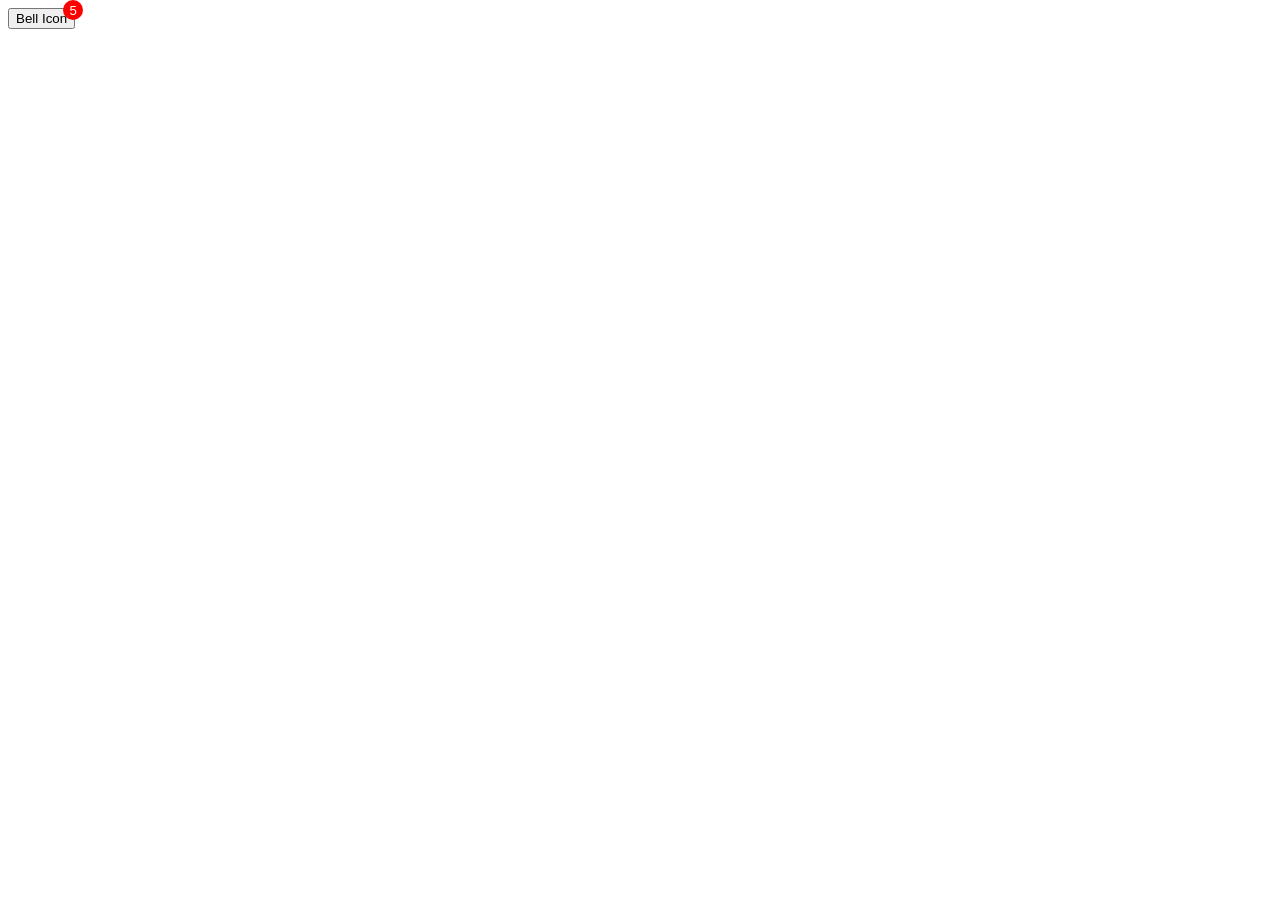
==== Practice/index.html @ 79af4044 "Add files via upload" ====
<!DOCTYPE html>
<html lang="en">
  <head>
    <title>Practice Session</title>
    <link rel="stylesheet" href="styles.css" />
    <script src="script.js" defer></script>
  </head>
  <body>
    <div class="container">
      <button data-notification-count="5">Bell Icon</button>
    </div>
  </body>
</html>
---- Practice/styles.css ----
[data-notification-count] {
  position: relative;
}
[data-notification-count]::before {
  content: attr(data-notification-count);
  position: absolute;
  top: -0.75em;
  right: -0.75em;
  width: 1.5em;
  height: 1.5em;
  display: flex;
  justify-content: center;
  align-items: center;
  border-radius: 50%;
  background-color: red;
  color: white;
}
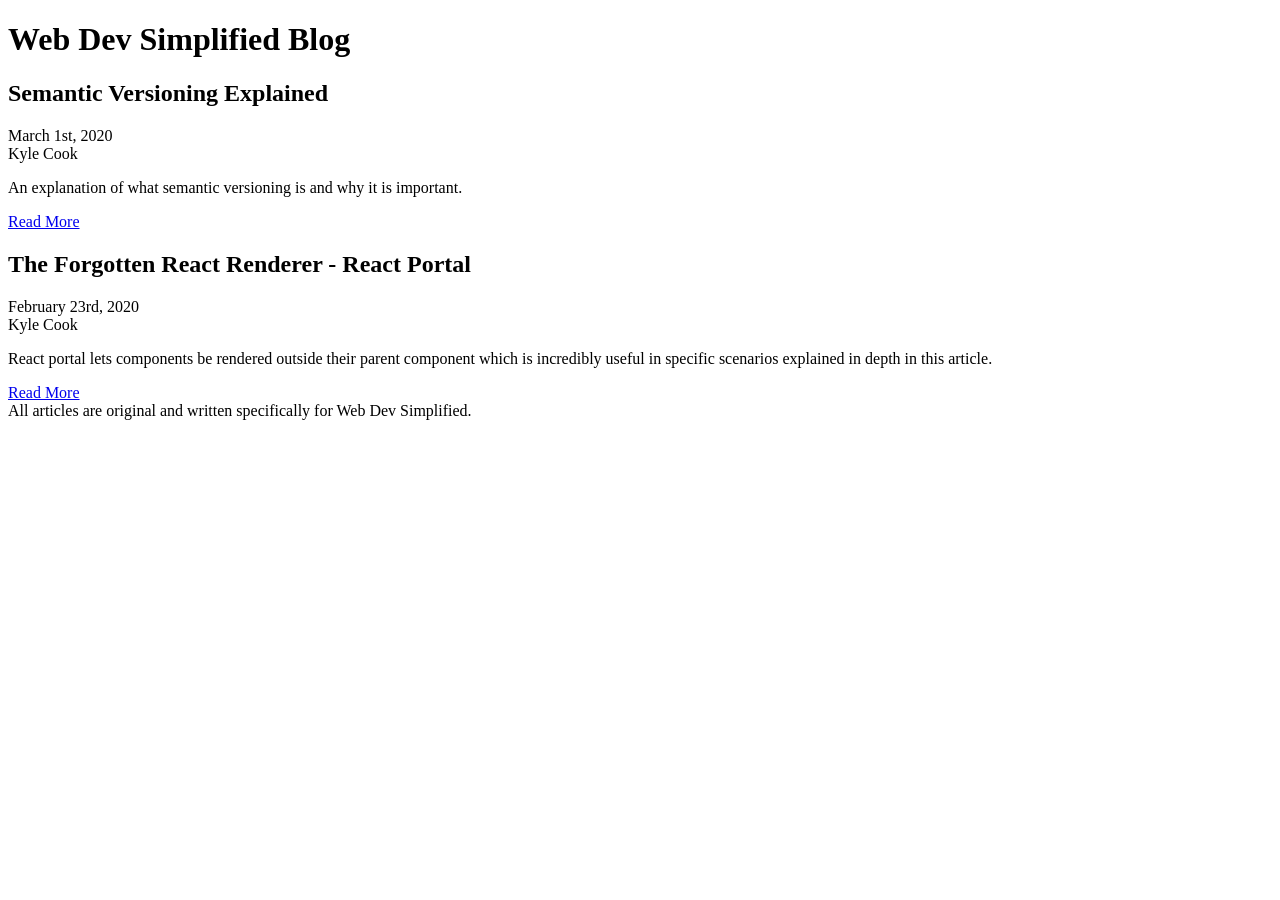
==== commit 86a14033: "Update index.html" ====
--- a/Practice/index.html
+++ b/Practice/index.html
@@ -6,8 +6,38 @@
     <script src="script.js" defer></script>
   </head>
   <body>
-    <div class="container">
-      <button data-notification-count="5">Bell Icon</button>
-    </div>
+    <header class="header">
+      <h1 class="header-title">Web Dev Simplified Blog</h1>
+    </header>
+    <main>
+      <section>
+        <article>
+          <h2 class="article-title">Semantic Versioning Explained</h2>
+          <div class="article-date">March 1st, 2020</div>
+          <div class="article-author">Kyle Cook</div>
+          <p>
+            An explanation of what semantic versioning is and why it is
+            important.
+          </p>
+          <a href="#">Read More</a>
+        </article>
+        <article>
+          <h2 class="article-title">
+            The Forgotten React Renderer - React Portal
+          </h2>
+          <div class="article-date">February 23rd, 2020</div>
+          <div class="article-author">Kyle Cook</div>
+          <p>
+            React portal lets components be rendered outside their parent
+            component which is incredibly useful in specific scenarios explained
+            in depth in this article.
+          </p>
+          <a href="#">Read More</a>
+        </article>
+      </section>
+    </main>
+    <footer class="footer">
+      All articles are original and written specifically for Web Dev Simplified.
+    </footer>
   </body>
 </html>
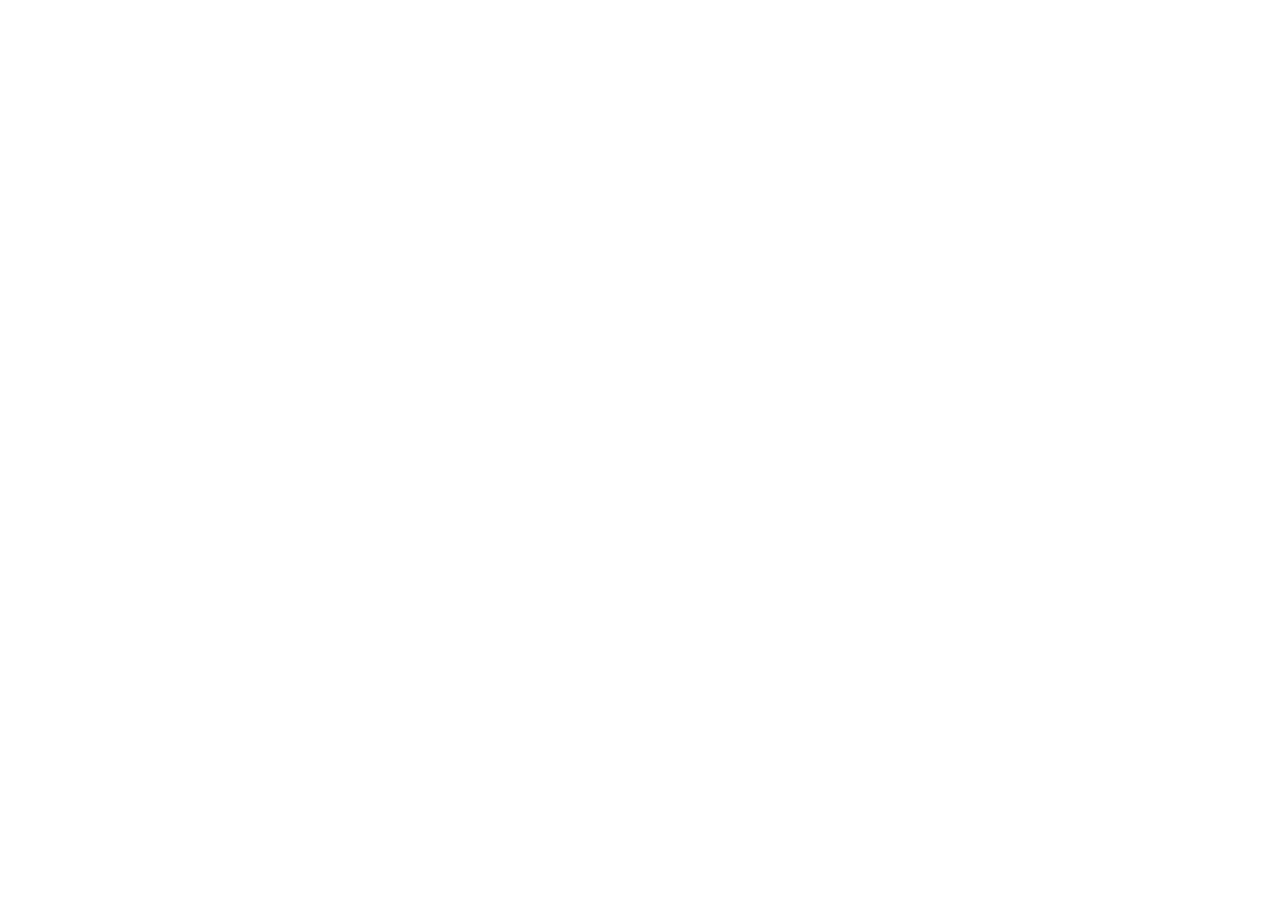
==== commit b03df15b: "Update index.html" ====
--- a/Practice/index.html
+++ b/Practice/index.html
@@ -6,38 +6,6 @@
     <script src="script.js" defer></script>
   </head>
   <body>
-    <header class="header">
-      <h1 class="header-title">Web Dev Simplified Blog</h1>
-    </header>
-    <main>
-      <section>
-        <article>
-          <h2 class="article-title">Semantic Versioning Explained</h2>
-          <div class="article-date">March 1st, 2020</div>
-          <div class="article-author">Kyle Cook</div>
-          <p>
-            An explanation of what semantic versioning is and why it is
-            important.
-          </p>
-          <a href="#">Read More</a>
-        </article>
-        <article>
-          <h2 class="article-title">
-            The Forgotten React Renderer - React Portal
-          </h2>
-          <div class="article-date">February 23rd, 2020</div>
-          <div class="article-author">Kyle Cook</div>
-          <p>
-            React portal lets components be rendered outside their parent
-            component which is incredibly useful in specific scenarios explained
-            in depth in this article.
-          </p>
-          <a href="#">Read More</a>
-        </article>
-      </section>
-    </main>
-    <footer class="footer">
-      All articles are original and written specifically for Web Dev Simplified.
-    </footer>
+   
   </body>
 </html>
--- a/Practice/styles.css
+++ b/Practice/styles.css
@@ -1,17 +1,23 @@
-[data-notification-count] {
-  position: relative;
+.header,
+.footer {
+  background-color: purple;
 }
-[data-notification-count]::before {
-  content: attr(data-notification-count);
-  position: absolute;
-  top: -0.75em;
-  right: -0.75em;
-  width: 1.5em;
-  height: 1.5em;
-  display: flex;
-  justify-content: center;
-  align-items: center;
-  border-radius: 50%;
-  background-color: red;
+
+.header-title,
+.footer {
   color: white;
+  text-align: center;
 }
+
+.article-title {
+  font-family: Arial;
+}
+
+.article-date {
+  font-style: italic;
+}
+
+.article-author,
+.article-date {
+  color: grey;
+}
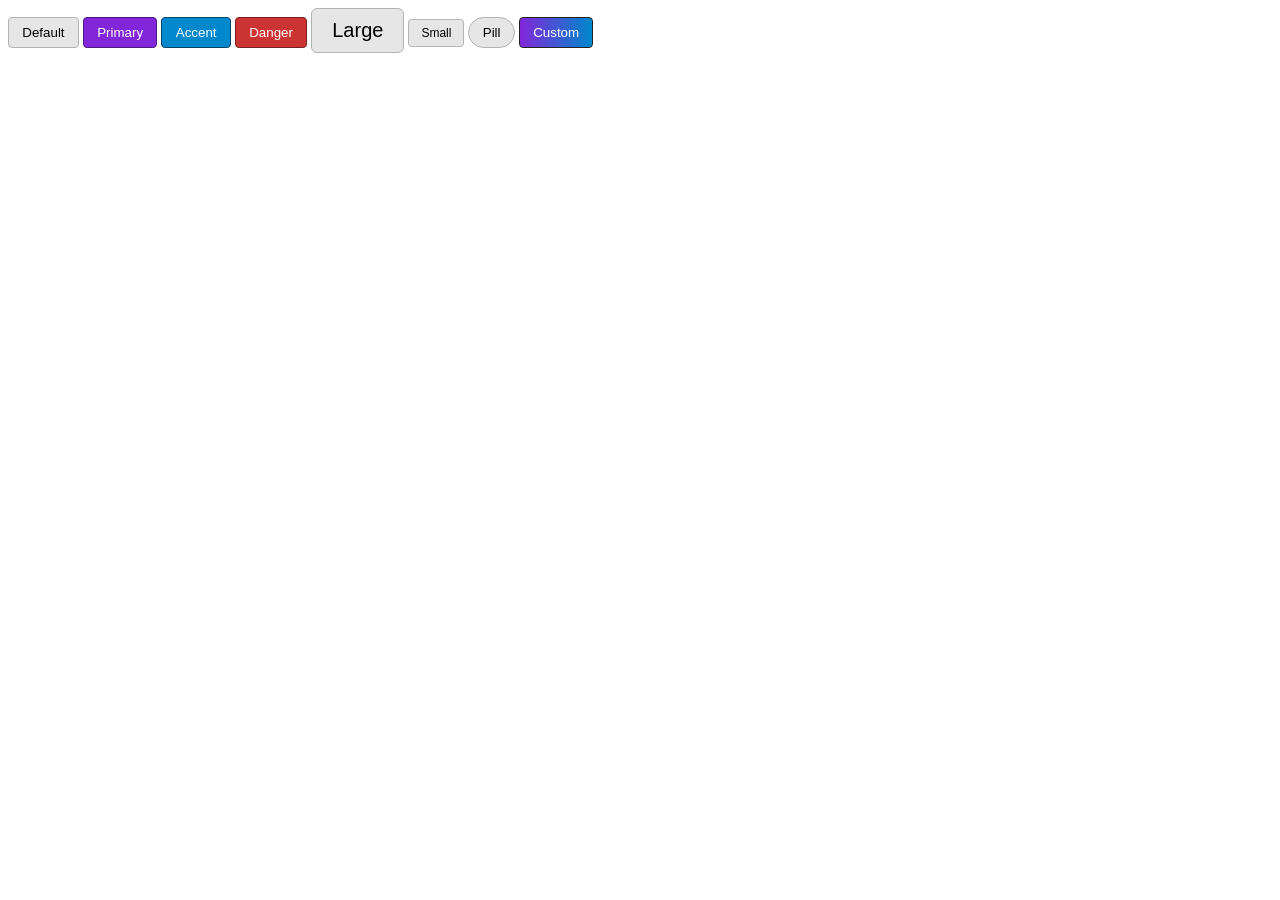
==== commit 6a242312: "Add files via upload" ====
--- a/Practice/index.html
+++ b/Practice/index.html
@@ -6,6 +6,13 @@
     <script src="script.js" defer></script>
   </head>
   <body>
-   
+    <button class="btn">Default</button>
+    <button class="btn btn-primary">Primary</button>
+    <button class="btn btn-accent">Accent</button>
+    <button class="btn btn-danger">Danger</button>
+    <button class="btn btn-large">Large</button>
+    <button class="btn btn-small">Small</button>
+    <button class="btn btn-pill">Pill</button>
+    <button class="btn btn-custom">Custom</button>
   </body>
 </html>
--- a/Practice/styles.css
+++ b/Practice/styles.css
@@ -1,23 +1,93 @@
-.header,
-.footer {
-  background-color: purple;
+* {
+  box-sizing: border-box;
 }
 
-.header-title,
-.footer {
-  color: white;
-  text-align: center;
+.btn {
+  background-color: hsl(0, 0%, 90%);
+  border: 1px solid hsl(0, 0%, 70%);
+  outline: none;
+  cursor: pointer;
+  padding: 0.5em 1em;
+  border-radius: 0.3em;
 }
 
-.article-title {
-  font-family: Arial;
+.btn:hover,
+.btn:focus {
+  background-color: hsl(0, 0%, 80%);
+  box-shadow: 0 0 5px 0 hsl(0, 0%, 70%);
 }
 
-.article-date {
-  font-style: italic;
+/* Primary hsl(271, 70%, 50%)*/
+
+.btn.btn-primary {
+  background-color: hsl(271, 70%, 50%);
+  border-color: hsl(271, 70%, 30%);
+  color: white;
 }
 
-.article-author,
-.article-date {
-  color: grey;
+.btn.btn-primary:hover,
+.btn.btn-primary:focus {
+  background-color: hsl(271, 70%, 40%);
+  box-shadow: 0 0 5px 0 hsl(271, 70%, 30%);
 }
+
+/* Accent hsl(200, 100%, 40%)*/
+
+.btn.btn-accent {
+  background-color: hsl(200, 100%, 40%);
+  border-color: hsl(200, 100%, 20%);
+  color: white;
+}
+
+.btn.btn-accent:hover,
+.btn.btn-accent:focus {
+  background-color: hsl(200, 100%, 30%);
+  box-shadow: 0 0 5px 0 hsl(200, 100%, 20%);
+}
+/* Danger hsl(0, 60%, 50%)*/
+
+.btn.btn-danger {
+  background-color: hsl(0, 60%, 50%);
+  border: 1px solid hsl(0, 60%, 30%);
+  color: white;
+}
+
+.btn.btn-danger:hover,
+.btn.btn-danger:focus {
+  background-color: hsl(0, 60%, 40%);
+  box-shadow: 0 0 5px 0 hsl(0, 60%, 30%);
+}
+
+.btn.btn-large {
+  font-size: 1.25rem;
+}
+
+.btn.btn-small {
+  font-size: 0.75rem;
+}
+
+.btn.btn-pill {
+  border-radius: 10000px;
+}
+
+.btn.btn-custom {
+  background: linear-gradient(
+    to right,
+    hsl(271, 70%, 50%),
+    hsl(200, 100%, 40%)
+  );
+  color: white;
+  border: 1px solid #222;
+}
+
+.btn.btn-custom:hover,
+.btn.btn-custom:focus {
+  background: linear-gradient(
+    to right,
+    hsl(271, 70%, 40%),
+    hsl(200, 100%, 30%)
+  );
+
+  border: 1px solid black;
+  box-shadow: 0 0 5px 0 black;
+}
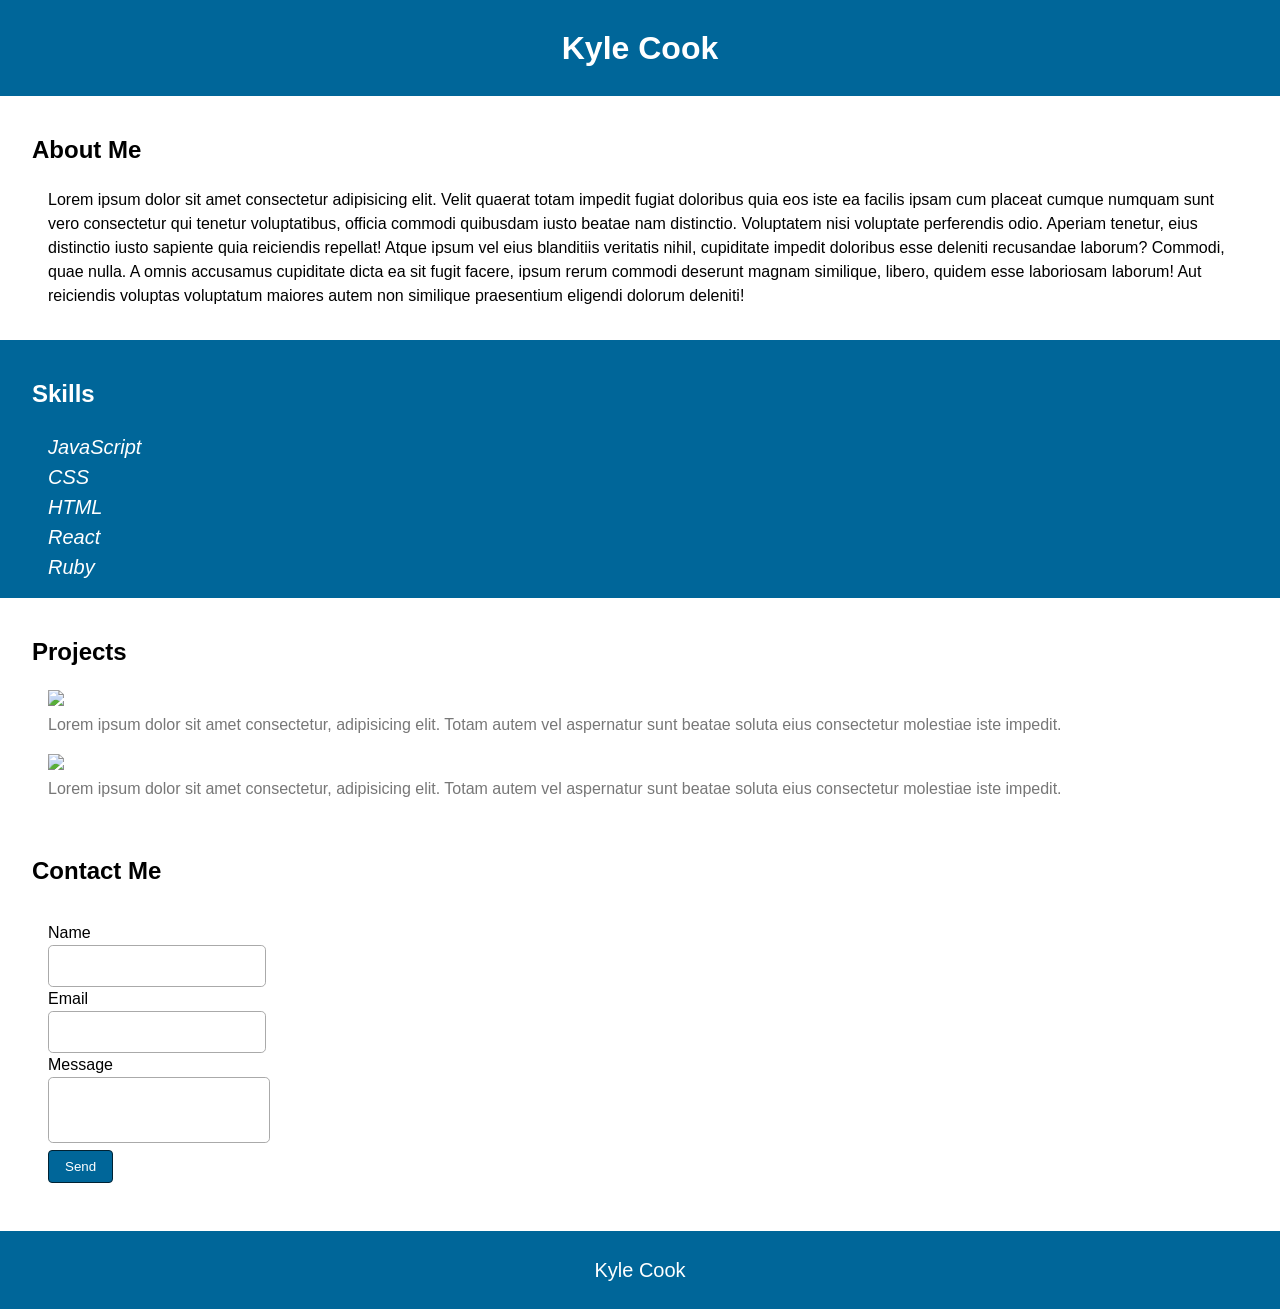
==== commit 57581b36: "Add files via upload" ====
--- a/Practice/index.html
+++ b/Practice/index.html
@@ -6,13 +6,79 @@
     <script src="script.js" defer></script>
   </head>
   <body>
-    <button class="btn">Default</button>
-    <button class="btn btn-primary">Primary</button>
-    <button class="btn btn-accent">Accent</button>
-    <button class="btn btn-danger">Danger</button>
-    <button class="btn btn-large">Large</button>
-    <button class="btn btn-small">Small</button>
-    <button class="btn btn-pill">Pill</button>
-    <button class="btn btn-custom">Custom</button>
+    <header class="header">
+      <h1 class="header-title">Kyle Cook</h1>
+    </header>
+    <main>
+      <section class="section">
+        <h2>About Me</h2>
+        <p class="section-content">
+          Lorem ipsum dolor sit amet consectetur adipisicing elit. Velit quaerat
+          totam impedit fugiat doloribus quia eos iste ea facilis ipsam cum
+          placeat cumque numquam sunt vero consectetur qui tenetur voluptatibus,
+          officia commodi quibusdam iusto beatae nam distinctio. Voluptatem nisi
+          voluptate perferendis odio. Aperiam tenetur, eius distinctio iusto
+          sapiente quia reiciendis repellat! Atque ipsum vel eius blanditiis
+          veritatis nihil, cupiditate impedit doloribus esse deleniti recusandae
+          laborum? Commodi, quae nulla. A omnis accusamus cupiditate dicta ea
+          sit fugit facere, ipsum rerum commodi deserunt magnam similique,
+          libero, quidem esse laboriosam laborum! Aut reiciendis voluptas
+          voluptatum maiores autem non similique praesentium eligendi dolorum
+          deleniti!
+        </p>
+      </section>
+      <section class="section section-accent">
+        <h2>Skills</h2>
+        <ul class="section-content skills-section">
+          <li>JavaScript</li>
+          <li>CSS</li>
+          <li>HTML</li>
+          <li>React</li>
+          <li>Ruby</li>
+        </ul>
+      </section>
+      <section class="section">
+        <h2>Projects</h2>
+        <ul class="section-content project-section">
+          <li class="project-list-item">
+            <img src="https://source.unsplash.com/xfngap_DToE/150x150" />
+            <div>
+              Lorem ipsum dolor sit amet consectetur, adipisicing elit. Totam
+              autem vel aspernatur sunt beatae soluta eius consectetur molestiae
+              iste impedit.
+            </div>
+          </li>
+          <li class="project-list-item">
+            <img src="https://source.unsplash.com/xfngap_DToE/150x150" />
+            <div>
+              Lorem ipsum dolor sit amet consectetur, adipisicing elit. Totam
+              autem vel aspernatur sunt beatae soluta eius consectetur molestiae
+              iste impedit.
+            </div>
+          </li>
+        </ul>
+      </section>
+      <section class="section">
+        <h2>Contact Me</h2>
+        <form class="section-content contact-section">
+          <div>
+            <label>Name</label>
+          </div>
+          <input class="input" type="text" />
+          <div>
+            <label>Email</label>
+          </div>
+          <input class="input" type="email" />
+          <div>
+            <label>Message</label>
+          </div>
+          <textarea class="input input-no-resize"></textarea>
+          <div>
+            <button class="btn" type="submit">Send</button>
+          </div>
+        </form>
+      </section>
+    </main>
+    <footer class="footer">Kyle Cook</footer>
   </body>
 </html>
--- a/Practice/styles.css
+++ b/Practice/styles.css
@@ -1,93 +1,96 @@
-* {
-  box-sizing: border-box;
+body {
+  margin: 0;
+  font-family: Arial;
+  line-height: 1.5;
+}
+
+.header {
+  background-color: #069;
+  color: white;
+  padding: 1.5rem;
+}
+
+.header-title {
+  text-align: center;
+  margin: 0;
+}
+
+.section {
+  padding: 1rem 2rem;
+
+  /* line-height: 1.5; */
+}
+
+.section-content {
+  padding-left: 1rem;
+  /* margin: 0; */
+}
+
+.section-accent {
+  background-color: #069;
+  color: white;
+}
+
+.skills-section {
+  font-size: 1.25rem;
+  font-style: italic;
+}
+.skills-section,
+.project-section {
+  list-style: none;
+  margin: 0;
+}
+
+.project-list-item {
+  color: #777;
+  margin-bottom: 1rem;
+}
+
+.project-list-item:last-child {
+  margin: 0;
+}
+
+.contact-section {
+  margin: 2rem 0;
+}
+.input {
+  outline: none;
+  padding: 0.5em;
+  font-size: 1rem;
+  border: 1px solid #aaa;
+  border-radius: 0.3em;
+  font-family: inherit;
+  line-height: inherit;
+}
+
+.input:focus {
+  border: 1px solid #069;
+  box-shadow: 0 0 5px 0 #069;
+}
+
+.input-no-resize {
+  resize: none;
 }
 
 .btn {
-  background-color: hsl(0, 0%, 90%);
-  border: 1px solid hsl(0, 0%, 70%);
   outline: none;
   cursor: pointer;
-  padding: 0.5em 1em;
+  padding: 0.5rem 1rem;
   border-radius: 0.3em;
+  color: white;
+  background-color: hsl(200, 100%, 30%);
+  border: 1px solid hsl(200, 100%, 10%);
 }
 
 .btn:hover,
 .btn:focus {
-  background-color: hsl(0, 0%, 80%);
-  box-shadow: 0 0 5px 0 hsl(0, 0%, 70%);
+  background-color: hsl(200, 100%, 20%);
+  box-shadow: 0 0 5px 0 hsl(200, 100%, 10%);
 }
-
-/* Primary hsl(271, 70%, 50%)*/
-
-.btn.btn-primary {
-  background-color: hsl(271, 70%, 50%);
-  border-color: hsl(271, 70%, 30%);
+.footer {
+  background-color: #069;
+  text-align: center;
   color: white;
-}
-
-.btn.btn-primary:hover,
-.btn.btn-primary:focus {
-  background-color: hsl(271, 70%, 40%);
-  box-shadow: 0 0 5px 0 hsl(271, 70%, 30%);
-}
-
-/* Accent hsl(200, 100%, 40%)*/
-
-.btn.btn-accent {
-  background-color: hsl(200, 100%, 40%);
-  border-color: hsl(200, 100%, 20%);
-  color: white;
-}
-
-.btn.btn-accent:hover,
-.btn.btn-accent:focus {
-  background-color: hsl(200, 100%, 30%);
-  box-shadow: 0 0 5px 0 hsl(200, 100%, 20%);
-}
-/* Danger hsl(0, 60%, 50%)*/
-
-.btn.btn-danger {
-  background-color: hsl(0, 60%, 50%);
-  border: 1px solid hsl(0, 60%, 30%);
-  color: white;
-}
-
-.btn.btn-danger:hover,
-.btn.btn-danger:focus {
-  background-color: hsl(0, 60%, 40%);
-  box-shadow: 0 0 5px 0 hsl(0, 60%, 30%);
-}
-
-.btn.btn-large {
+  padding: 1.5rem;
   font-size: 1.25rem;
 }
-
-.btn.btn-small {
-  font-size: 0.75rem;
-}
-
-.btn.btn-pill {
-  border-radius: 10000px;
-}
-
-.btn.btn-custom {
-  background: linear-gradient(
-    to right,
-    hsl(271, 70%, 50%),
-    hsl(200, 100%, 40%)
-  );
-  color: white;
-  border: 1px solid #222;
-}
-
-.btn.btn-custom:hover,
-.btn.btn-custom:focus {
-  background: linear-gradient(
-    to right,
-    hsl(271, 70%, 40%),
-    hsl(200, 100%, 30%)
-  );
-
-  border: 1px solid black;
-  box-shadow: 0 0 5px 0 black;
-}
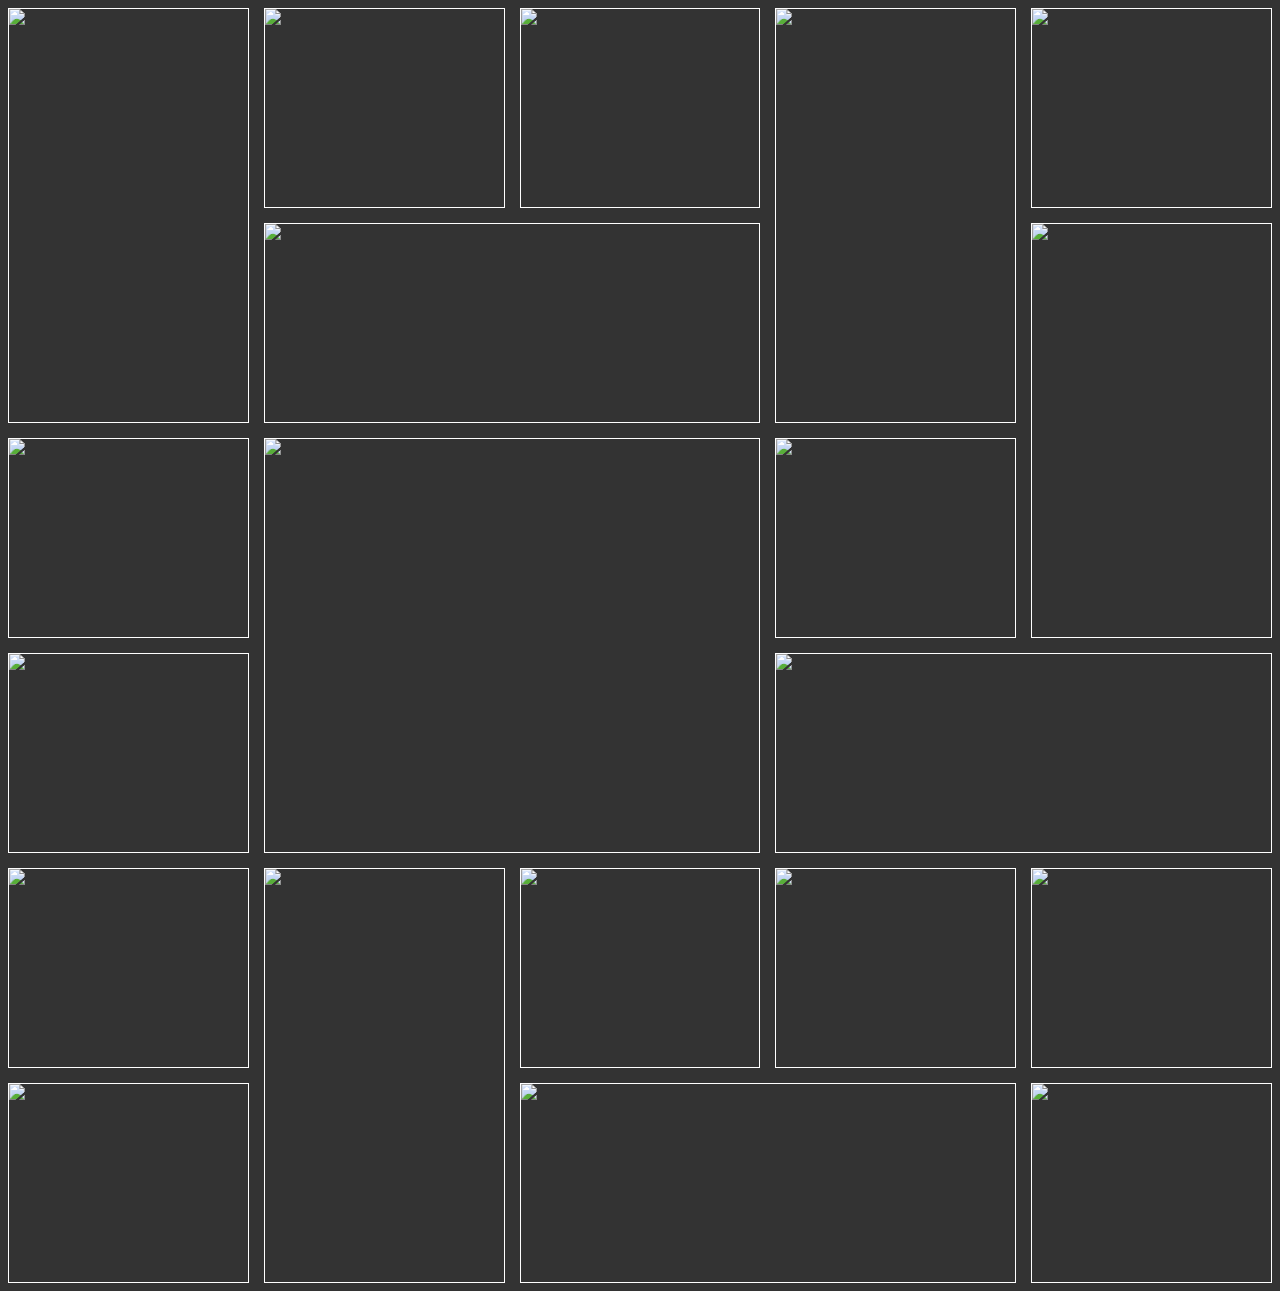
==== commit c5648214: "Add files via upload" ====
--- a/Practice/index.html
+++ b/Practice/index.html
@@ -5,80 +5,26 @@
     <link rel="stylesheet" href="styles.css" />
     <script src="script.js" defer></script>
   </head>
-  <body>
-    <header class="header">
-      <h1 class="header-title">Kyle Cook</h1>
-    </header>
-    <main>
-      <section class="section">
-        <h2>About Me</h2>
-        <p class="section-content">
-          Lorem ipsum dolor sit amet consectetur adipisicing elit. Velit quaerat
-          totam impedit fugiat doloribus quia eos iste ea facilis ipsam cum
-          placeat cumque numquam sunt vero consectetur qui tenetur voluptatibus,
-          officia commodi quibusdam iusto beatae nam distinctio. Voluptatem nisi
-          voluptate perferendis odio. Aperiam tenetur, eius distinctio iusto
-          sapiente quia reiciendis repellat! Atque ipsum vel eius blanditiis
-          veritatis nihil, cupiditate impedit doloribus esse deleniti recusandae
-          laborum? Commodi, quae nulla. A omnis accusamus cupiditate dicta ea
-          sit fugit facere, ipsum rerum commodi deserunt magnam similique,
-          libero, quidem esse laboriosam laborum! Aut reiciendis voluptas
-          voluptatum maiores autem non similique praesentium eligendi dolorum
-          deleniti!
-        </p>
-      </section>
-      <section class="section section-accent">
-        <h2>Skills</h2>
-        <ul class="section-content skills-section">
-          <li>JavaScript</li>
-          <li>CSS</li>
-          <li>HTML</li>
-          <li>React</li>
-          <li>Ruby</li>
-        </ul>
-      </section>
-      <section class="section">
-        <h2>Projects</h2>
-        <ul class="section-content project-section">
-          <li class="project-list-item">
-            <img src="https://source.unsplash.com/xfngap_DToE/150x150" />
-            <div>
-              Lorem ipsum dolor sit amet consectetur, adipisicing elit. Totam
-              autem vel aspernatur sunt beatae soluta eius consectetur molestiae
-              iste impedit.
-            </div>
-          </li>
-          <li class="project-list-item">
-            <img src="https://source.unsplash.com/xfngap_DToE/150x150" />
-            <div>
-              Lorem ipsum dolor sit amet consectetur, adipisicing elit. Totam
-              autem vel aspernatur sunt beatae soluta eius consectetur molestiae
-              iste impedit.
-            </div>
-          </li>
-        </ul>
-      </section>
-      <section class="section">
-        <h2>Contact Me</h2>
-        <form class="section-content contact-section">
-          <div>
-            <label>Name</label>
-          </div>
-          <input class="input" type="text" />
-          <div>
-            <label>Email</label>
-          </div>
-          <input class="input" type="email" />
-          <div>
-            <label>Message</label>
-          </div>
-          <textarea class="input input-no-resize"></textarea>
-          <div>
-            <button class="btn" type="submit">Send</button>
-          </div>
-        </form>
-      </section>
-    </main>
-    <footer class="footer">Kyle Cook</footer>
+  <body class="container">
+    <img class="tall" src="https://source.unsplash.com/cssvEZacHvQ" />
+    <img src="https://source.unsplash.com/oR0uERTVyD0" />
+    <img src="https://source.unsplash.com/01_igFr7hd4" />
+    <img class="tall" src="https://source.unsplash.com/O-8Fmpx7HqQ" />
+    <img src="https://source.unsplash.com/cfQEO_1S0Rs" />
+    <img class="wide" src="https://source.unsplash.com/FpATXvTxEI4" />
+    <img class="tall" src="https://source.unsplash.com/uf4oyaimWwg" />
+    <img src="https://source.unsplash.com/EwKXn5CapA4" />
+    <img class="wide tall" src="https://source.unsplash.com/rTZW4f02zY8" />
+    <img src="https://source.unsplash.com/vltMzn0jqsA" />
+    <img class="wide" src="https://source.unsplash.com/aQOe0Ri267U" />
+    <img src="https://source.unsplash.com/rMmibFe4czY" />
+    <img src="https://source.unsplash.com/-Bq3TeSBRdE" />
+    <img class="tall" src="https://source.unsplash.com/IicyiaPYGGI" />
+    <img src="https://source.unsplash.com/jR4Zf-riEjI" />
+    <img src="https://source.unsplash.com/IJ25m7fXqtk" />
+    <img class="wide" src="https://source.unsplash.com/eOpewngf68w" />
+    <img src="https://source.unsplash.com/h54G2wyDadc" />
+    <img src="https://source.unsplash.com/_aVKjJhFdn0" />
+    <img src="https://source.unsplash.com/uaJLLOhY2yU" />
   </body>
 </html>
--- a/Practice/styles.css
+++ b/Practice/styles.css
@@ -1,96 +1,29 @@
-body {
-  margin: 0;
-  font-family: Arial;
-  line-height: 1.5;
+* {
+  box-sizing: border-box;
 }
 
-.header {
-  background-color: #069;
-  color: white;
-  padding: 1.5rem;
+body {
+  background-color: #333;
 }
 
-.header-title {
-  text-align: center;
-  margin: 0;
+.container {
+  display: grid;
+  grid-template-columns: repeat(auto-fill, minmax(200px, 1fr));
+  gap: 15px;
+  align-items: stretch;
+  grid-auto-rows: 200px;
+  grid-auto-flow: dense;
 }
 
-.section {
-  padding: 1rem 2rem;
-
-  /* line-height: 1.5; */
+img {
+  width: 100%;
+  border: 1px solid white;
 }
 
-.section-content {
-  padding-left: 1rem;
-  /* margin: 0; */
+.tall {
+  grid-row: span 2;
 }
 
-.section-accent {
-  background-color: #069;
-  color: white;
+.wide {
+  grid-column: span 2;
 }
-
-.skills-section {
-  font-size: 1.25rem;
-  font-style: italic;
-}
-.skills-section,
-.project-section {
-  list-style: none;
-  margin: 0;
-}
-
-.project-list-item {
-  color: #777;
-  margin-bottom: 1rem;
-}
-
-.project-list-item:last-child {
-  margin: 0;
-}
-
-.contact-section {
-  margin: 2rem 0;
-}
-.input {
-  outline: none;
-  padding: 0.5em;
-  font-size: 1rem;
-  border: 1px solid #aaa;
-  border-radius: 0.3em;
-  font-family: inherit;
-  line-height: inherit;
-}
-
-.input:focus {
-  border: 1px solid #069;
-  box-shadow: 0 0 5px 0 #069;
-}
-
-.input-no-resize {
-  resize: none;
-}
-
-.btn {
-  outline: none;
-  cursor: pointer;
-  padding: 0.5rem 1rem;
-  border-radius: 0.3em;
-  color: white;
-  background-color: hsl(200, 100%, 30%);
-  border: 1px solid hsl(200, 100%, 10%);
-}
-
-.btn:hover,
-.btn:focus {
-  background-color: hsl(200, 100%, 20%);
-  box-shadow: 0 0 5px 0 hsl(200, 100%, 10%);
-}
-.footer {
-  background-color: #069;
-  text-align: center;
-  color: white;
-  padding: 1.5rem;
-  font-size: 1.25rem;
-}
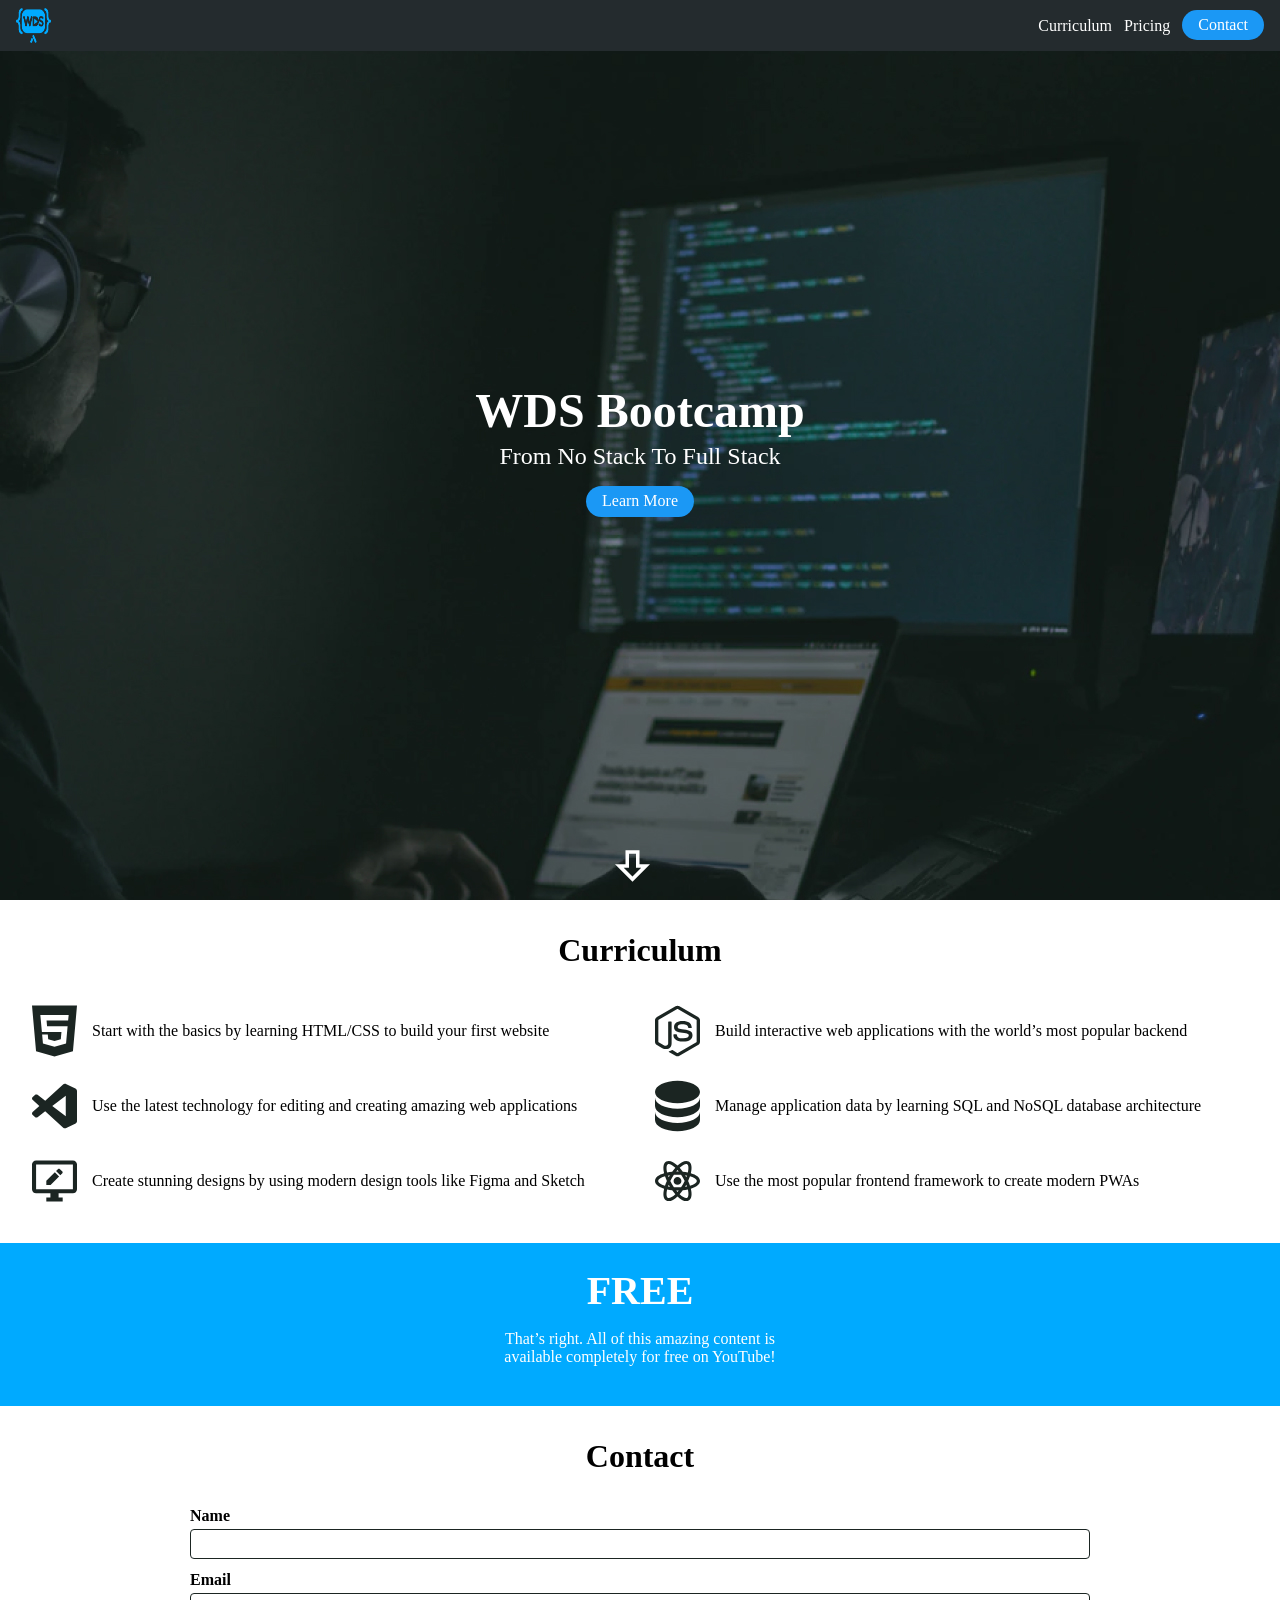
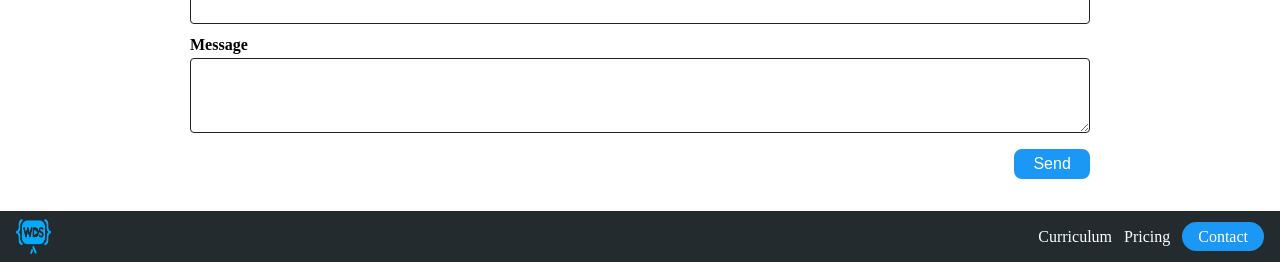
==== commit 18f63e58: "Add files via upload" ====
--- a/Practice/index.html
+++ b/Practice/index.html
@@ -5,26 +5,114 @@
     <link rel="stylesheet" href="styles.css" />
     <script src="script.js" defer></script>
   </head>
-  <body class="container">
-    <img class="tall" src="https://source.unsplash.com/cssvEZacHvQ" />
-    <img src="https://source.unsplash.com/oR0uERTVyD0" />
-    <img src="https://source.unsplash.com/01_igFr7hd4" />
-    <img class="tall" src="https://source.unsplash.com/O-8Fmpx7HqQ" />
-    <img src="https://source.unsplash.com/cfQEO_1S0Rs" />
-    <img class="wide" src="https://source.unsplash.com/FpATXvTxEI4" />
-    <img class="tall" src="https://source.unsplash.com/uf4oyaimWwg" />
-    <img src="https://source.unsplash.com/EwKXn5CapA4" />
-    <img class="wide tall" src="https://source.unsplash.com/rTZW4f02zY8" />
-    <img src="https://source.unsplash.com/vltMzn0jqsA" />
-    <img class="wide" src="https://source.unsplash.com/aQOe0Ri267U" />
-    <img src="https://source.unsplash.com/rMmibFe4czY" />
-    <img src="https://source.unsplash.com/-Bq3TeSBRdE" />
-    <img class="tall" src="https://source.unsplash.com/IicyiaPYGGI" />
-    <img src="https://source.unsplash.com/jR4Zf-riEjI" />
-    <img src="https://source.unsplash.com/IJ25m7fXqtk" />
-    <img class="wide" src="https://source.unsplash.com/eOpewngf68w" />
-    <img src="https://source.unsplash.com/h54G2wyDadc" />
-    <img src="https://source.unsplash.com/_aVKjJhFdn0" />
-    <img src="https://source.unsplash.com/uaJLLOhY2yU" />
+  <body>
+    <header class="full-screen-header">
+      <nav class="nav nav-top">
+        <img
+          class="logo"
+          src="img/wds_logo.png"
+          alt="Web Dev Simplified Logo"
+        />
+        <ul class="nav-list">
+          <li><a href="#">Curriculum</a></li>
+          <li><a href="#">Pricing</a></li>
+          <li><a class="btn" href="#">Contact</a></li>
+        </ul>
+      </nav>
+      <div class="title-center">
+        <h1 class="title">WDS Bootcamp</h1>
+        <span class="sub-title">From No Stack To Full Stack</span>
+        <!-- <a class="btns" href="#">Learn More</a> -->
+      </div>
+      <a class="btn" href="#">Learn More</a>
+      <div class="down-arrow">
+        <img
+          class="scroll-down-icon"
+          src="img/arrow_down.svg"
+          alt="Scroll Down Icon"
+        />
+      </div>
+    </header>
+    <main>
+      <section class="section">
+        <h2 class="section-title">Curriculum</h2>
+        <div class="curriculum-grid">
+          <div class="curriculum-grid-item">
+            <img src="img/html_icon.svg" alt="HTML 5 Icon" />
+            <p>
+              Start with the basics by learning HTML/CSS to build your first
+              website
+            </p>
+          </div>
+          <div class="curriculum-grid-item">
+            <img src="img/node_js_icon.svg" alt="Node JS Icon" />
+            <p>
+              Build interactive web applications with the world’s most popular
+              backend
+            </p>
+          </div>
+          <div class="curriculum-grid-item">
+            <img src="img/vscode_icon.svg" alt="Visual Studio Code Icon" />
+            <p>
+              Use the latest technology for editing and creating amazing web
+              applications
+            </p>
+          </div>
+          <div class="curriculum-grid-item">
+            <img src="img/database_icon.svg" alt="Database Icon" />
+            <p>
+              Manage application data by learning SQL and NoSQL database
+              architecture
+            </p>
+          </div>
+          <div class="curriculum-grid-item">
+            <img src="img/edit_page_icon.svg" alt="Web Page Edit Icon" />
+            <p>
+              Create stunning designs by using modern design tools like Figma
+              and Sketch
+            </p>
+          </div>
+          <div class="curriculum-grid-item">
+            <img src="img/react_icon.svg" alt="React Icon" />
+            <p>Use the most popular frontend framework to create modern PWAs</p>
+          </div>
+        </div>
+      </section>
+      <section class="section section-accent">
+        <h2 class="section-title free-title">Free</h2>
+        <p class="free-sub-title">
+          That’s right. All of this amazing content is available completely for
+          free on YouTube!
+        </p>
+      </section>
+      <section class="section">
+        <h2 class="section-title">Contact</h2>
+        <form class="form">
+          <label for="name">Name</label>
+          <input type="text" name="name" id="name" />
+          <label for="email">Email</label>
+          <input type="email" name="email" id="email" />
+          <label for="message">Message</label>
+          <textarea name="message" id="message"></textarea>
+          <div class="btn-container">
+            <button class="btn btn-square" type="submit">Send</button>
+          </div>
+        </form>
+      </section>
+    </main>
+    <footer>
+      <nav class="nav">
+        <img
+          class="logo"
+          src="img/wds_logo.png"
+          alt="Web Dev Simplified Logo"
+        />
+        <ul class="nav-list">
+          <li><a href="#">Curriculum</a></li>
+          <li><a href="#">Pricing</a></li>
+          <li><a class="btn" href="#">Contact</a></li>
+        </ul>
+      </nav>
+    </footer>
   </body>
 </html>
--- a/Practice/styles.css
+++ b/Practice/styles.css
@@ -1,29 +1,181 @@
 * {
   box-sizing: border-box;
 }
-
 body {
-  background-color: #333;
+  margin: 0%;
 }
 
-.container {
+.full-screen-header {
+  height: 100vh;
+  /* background-color: red; */
+  display: flex;
+  flex-direction: column;
+  justify-content: center;
+  align-items: center;
+  background-image: url(/img/header_image.jpg);
+  background-origin: center;
+  background-position-x: -21.5rem;
+}
+
+.nav-top {
+  position: fixed;
+  top: 0%;
+  left: 0%;
+  right: 0%;
+}
+
+.nav {
+  display: flex;
+  justify-content: space-between;
+  padding: 0.5rem 1rem;
+  background-color: #242b2e;
+}
+
+.logo {
+  height: 35px;
+  width: 50px;
+}
+
+.nav-list {
+  display: flex;
+  align-items: center;
+  margin: 0;
+  padding: 0;
+}
+
+.nav-list li {
+  list-style: none;
+  padding-right: 12px;
+}
+
+.nav-list li:last-child {
+  padding-right: 0;
+}
+.nav-list a {
+  text-decoration: none;
+  color: white;
+}
+
+.title-center {
+  display: flex;
+  flex-direction: column;
+  color: white;
+}
+
+.title {
+  margin: 0%;
+  font-size: 3rem;
+}
+
+.sub-title {
+  font-size: 1.5rem;
+  margin-top: 0.3rem;
+  margin-bottom: 1rem;
+  text-align: center;
+}
+
+.btn {
+  text-align: center;
+  color: white;
+  background-color: #1b98f5;
+  padding: 0.4rem 1rem;
+  border-radius: 1em;
+}
+
+a {
+  text-decoration: none;
+}
+.down-arrow {
+  position: absolute;
+  bottom: 5px;
+}
+
+.scroll-down-icon {
+  height: 50px;
+  width: 50px;
+}
+
+.section {
+  padding: 2rem;
+}
+
+.section-title {
+  font-size: 2rem;
+  text-align: center;
+  margin-top: 0%;
+  margin-bottom: 2rem;
+}
+
+.curriculum-grid {
   display: grid;
-  grid-template-columns: repeat(auto-fill, minmax(200px, 1fr));
-  gap: 15px;
-  align-items: stretch;
-  grid-auto-rows: 200px;
-  grid-auto-flow: dense;
+  grid-template-columns: 1fr 1fr;
+  row-gap: 15px;
+  column-gap: 30px;
 }
 
 img {
-  width: 100%;
-  border: 1px solid white;
+  height: 60px;
+  width: 60px;
+  padding-right: 15px;
 }
 
-.tall {
-  grid-row: span 2;
+.curriculum-grid-item {
+  display: flex;
+  align-items: center;
 }
 
-.wide {
-  grid-column: span 2;
+.section-accent {
+  background-color: #0af;
+  color: white;
+  display: flex;
+  flex-direction: column;
+  align-items: center;
+  padding: 1.5rem;
 }
+
+.free-title {
+  text-transform: uppercase;
+  margin: 0%;
+  font-size: 2.5rem;
+  font-weight: bold;
+}
+
+.free-sub-title {
+  text-align: center;
+  max-width: 300px;
+}
+
+.form {
+  max-width: 900px;
+  margin: 0 auto;
+}
+
+.form label {
+  font-weight: bold;
+}
+.form input,
+textarea {
+  width: 100%;
+  border: 1px solid #1b2522;
+  border-radius: 0.3em;
+  outline: none;
+  margin: 0.25rem 0rem 0.75rem 0rem;
+  padding: 0.5em;
+}
+
+textarea {
+  resize: vertical;
+  height: 75px;
+}
+
+.btn-container {
+  text-align: end;
+}
+
+.btn-square {
+  border: none;
+  padding: 0.4rem 1.2rem;
+  border-radius: 0.5em;
+  font-size: 1rem;
+  cursor: pointer;
+}
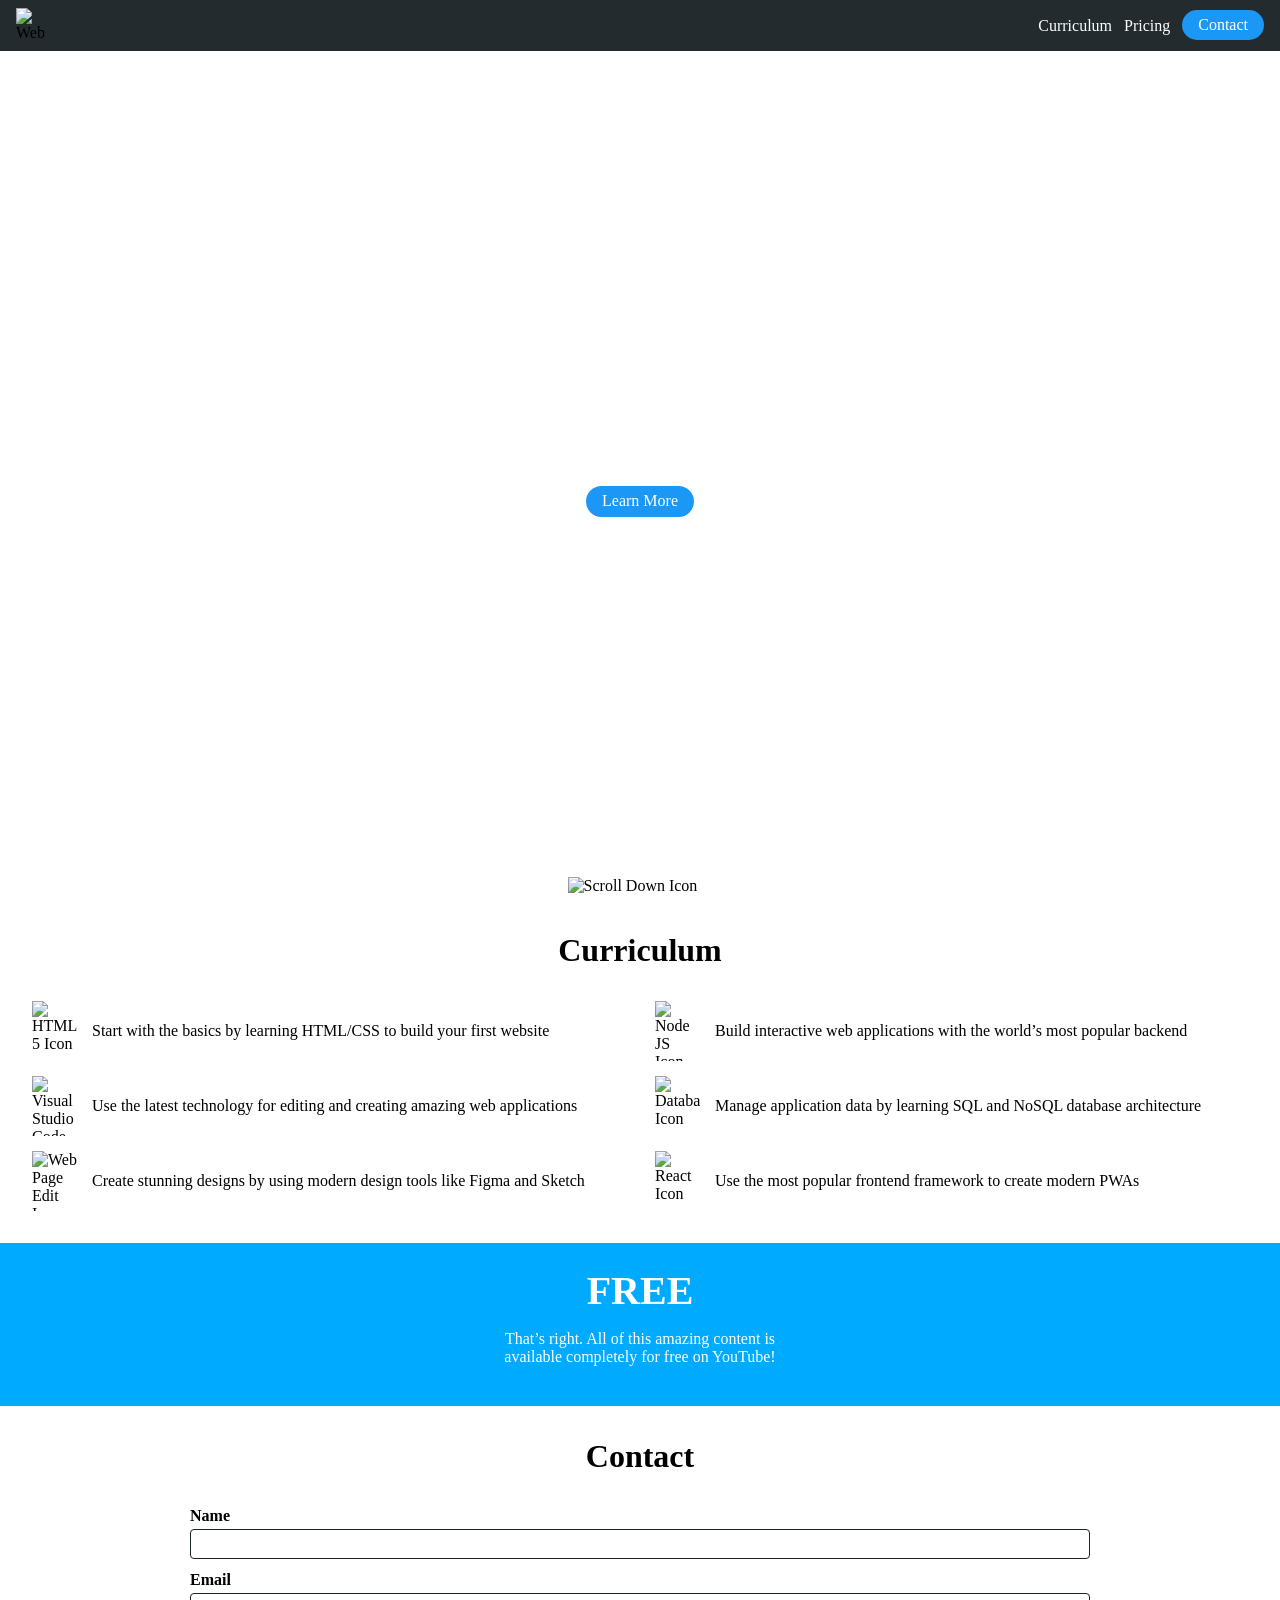
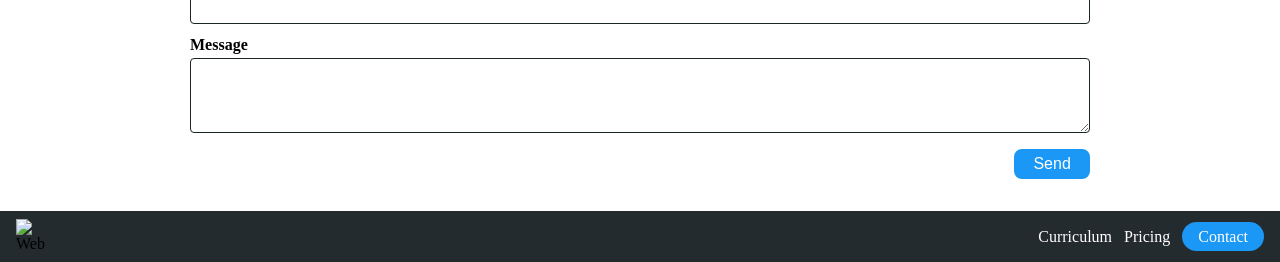
==== commit 24012dec: "Update index.html" ====
--- a/Practice/index.html
+++ b/Practice/index.html
@@ -100,6 +100,7 @@
         </form>
       </section>
     </main>
+    
     <footer>
       <nav class="nav">
         <img
